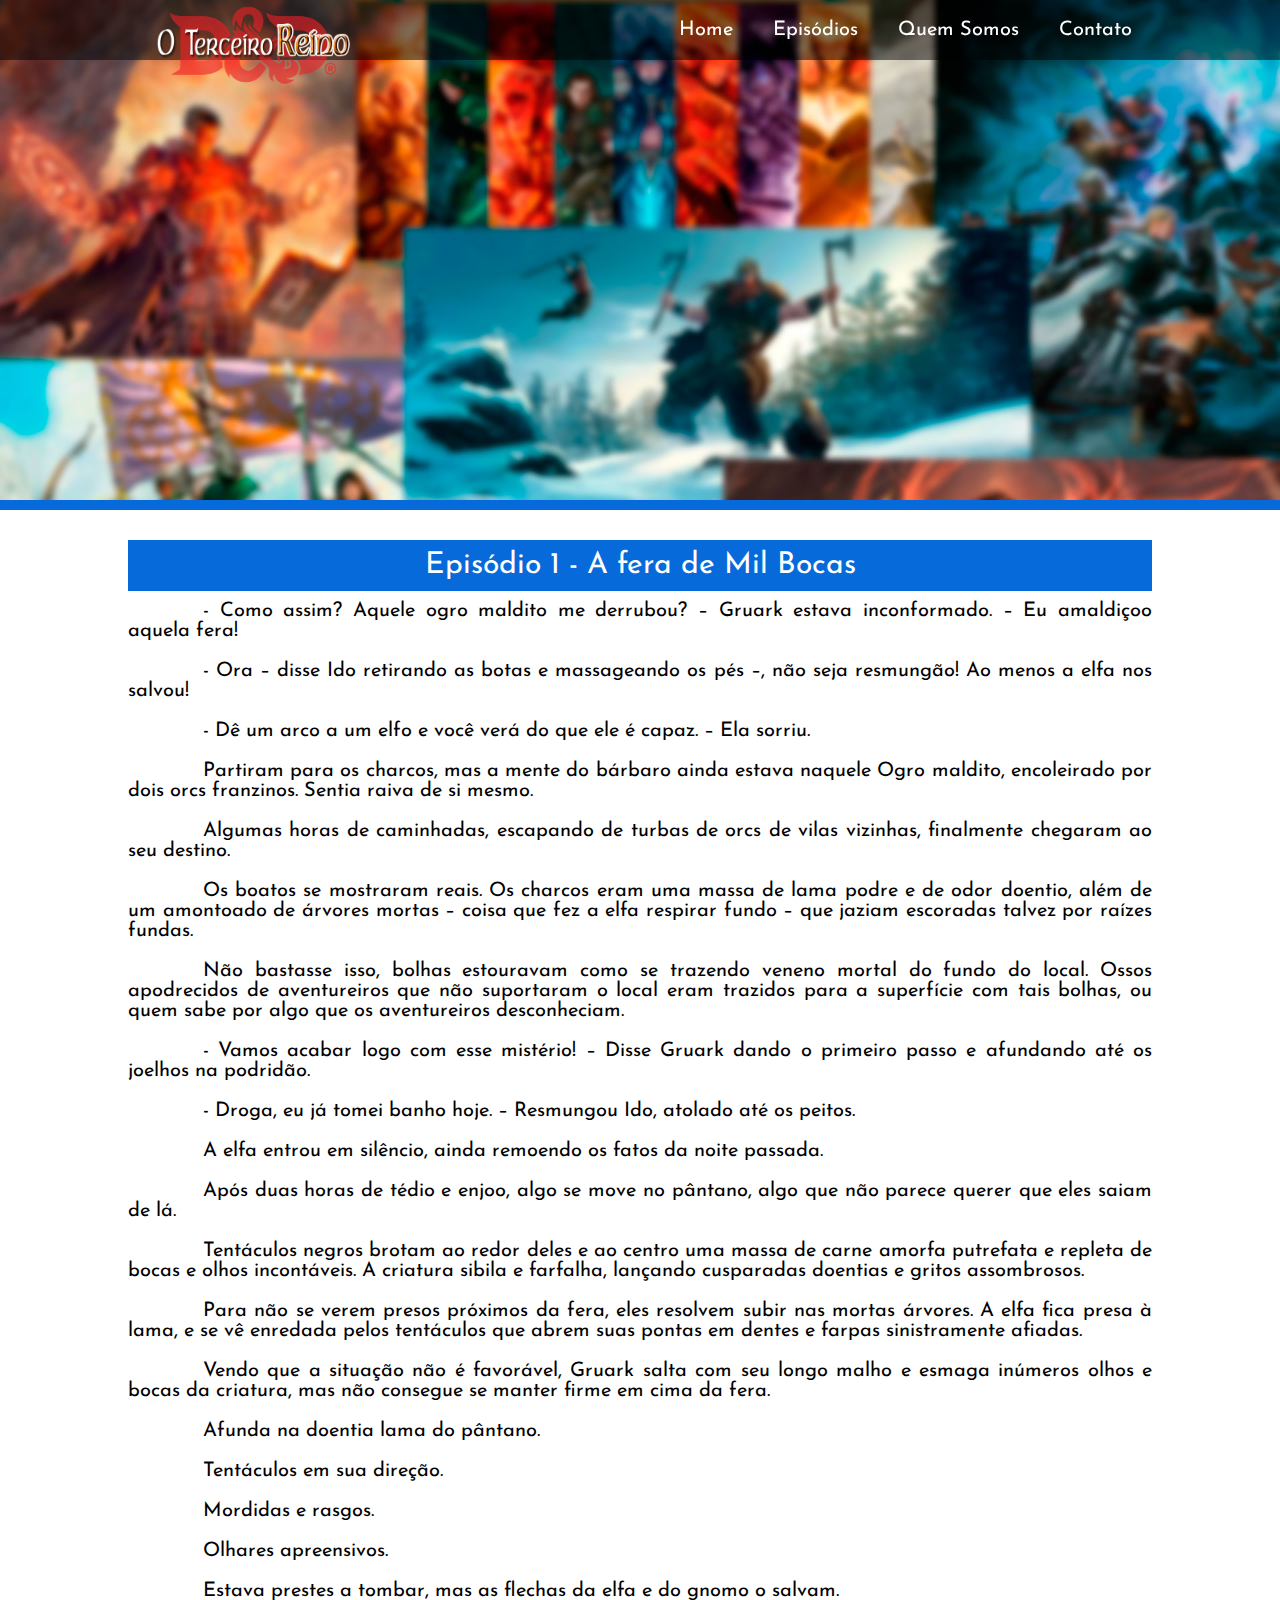
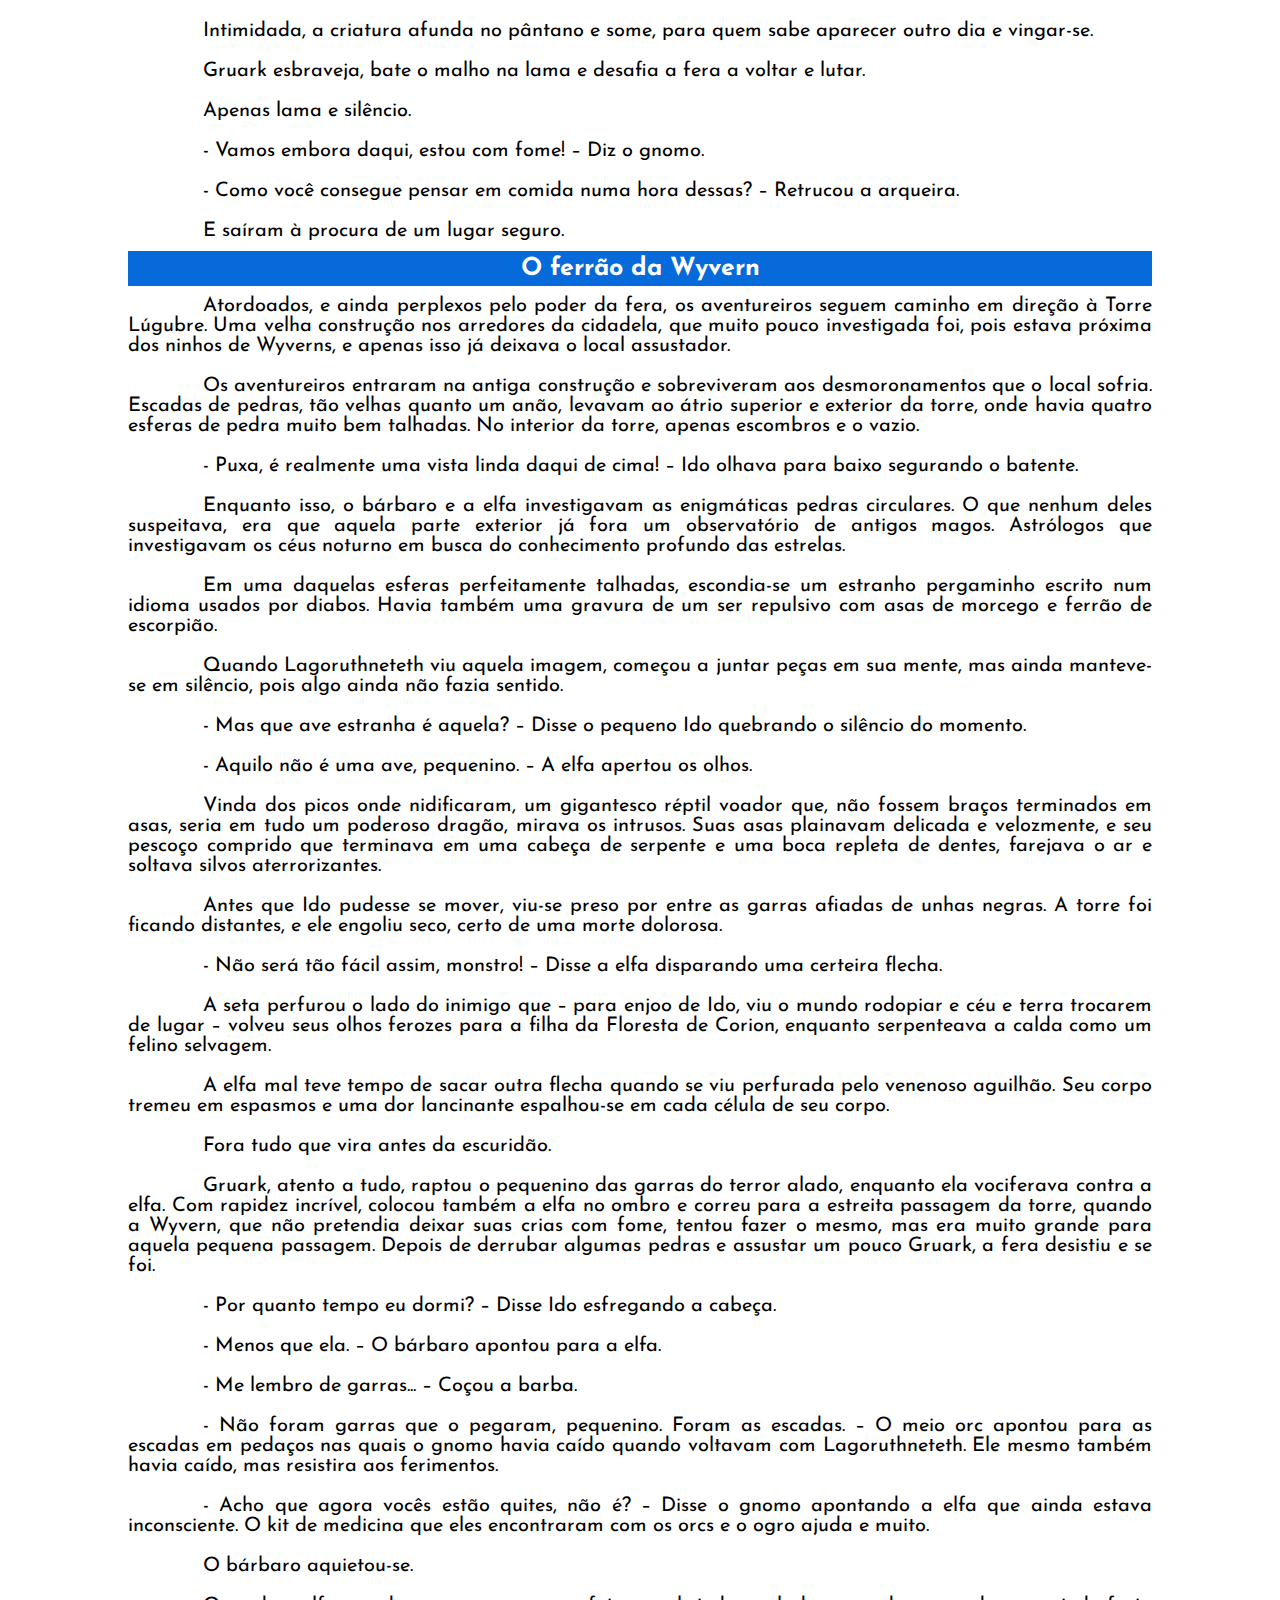
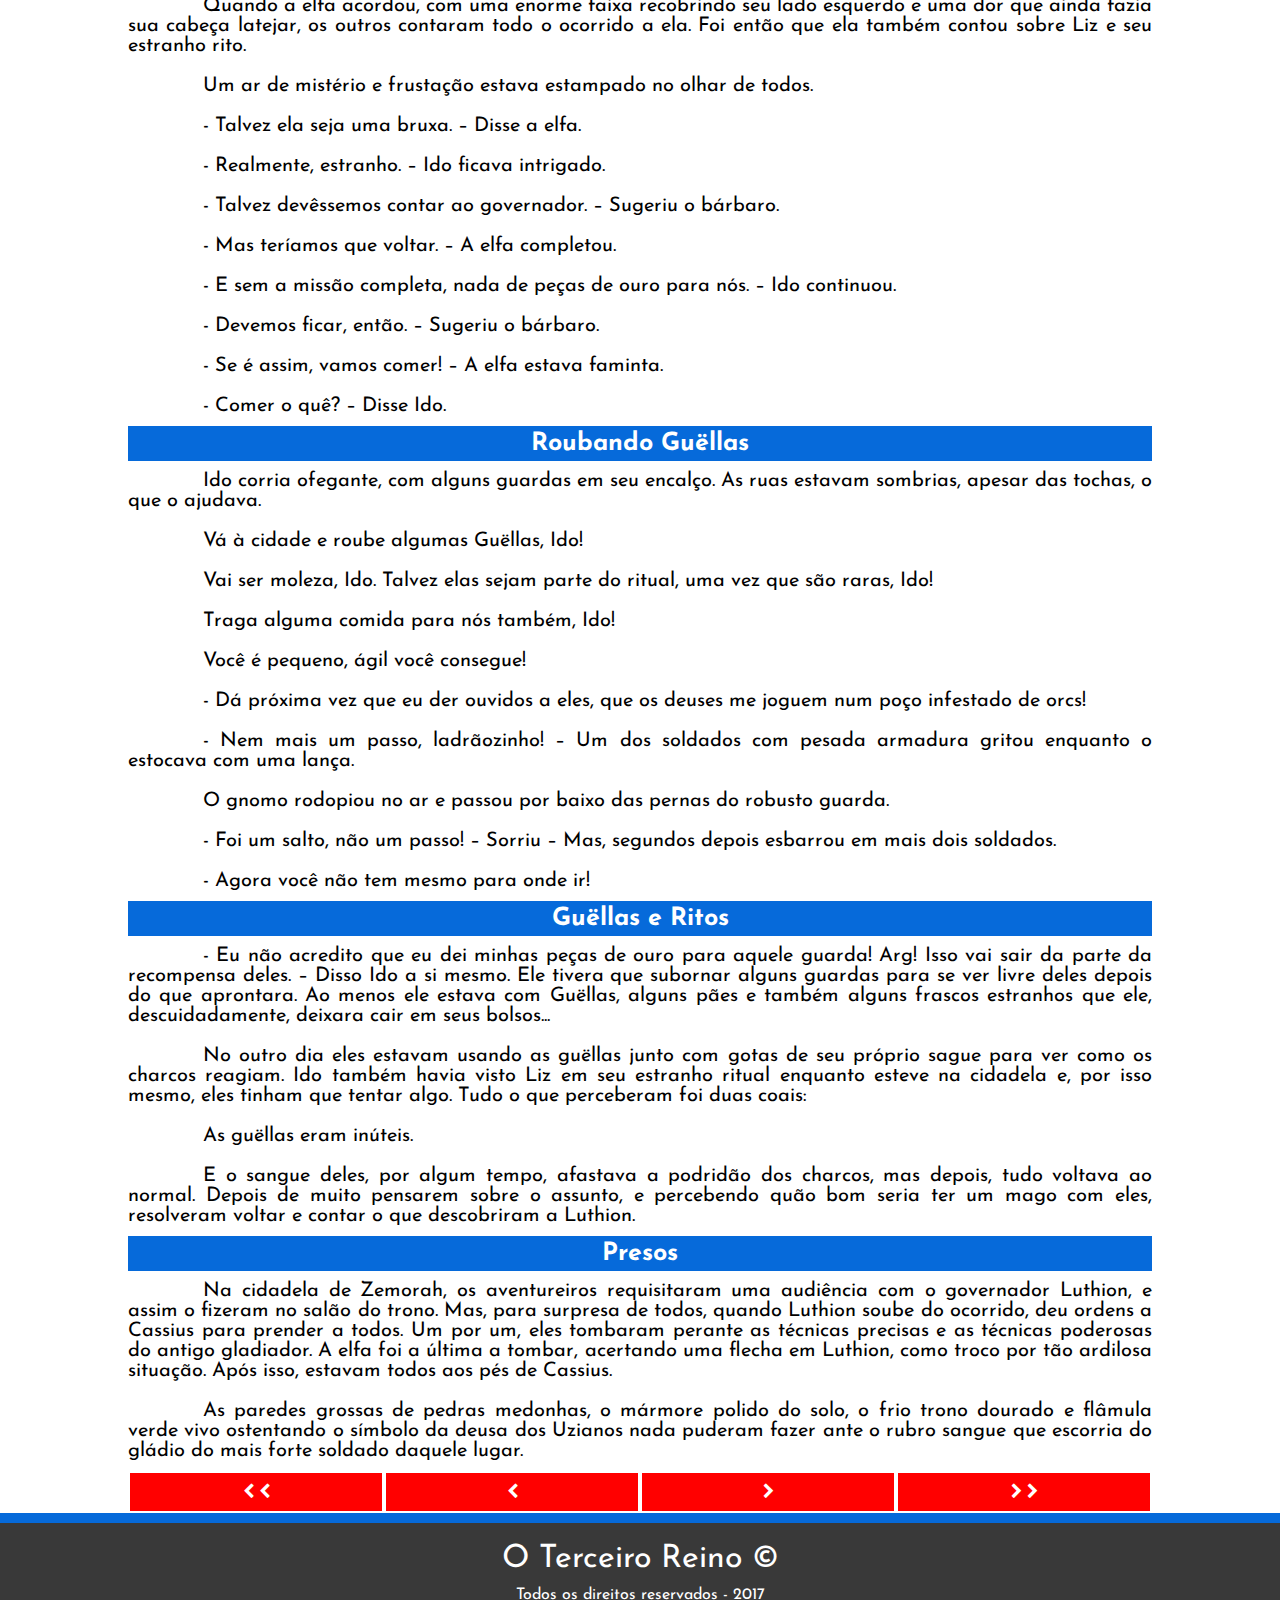
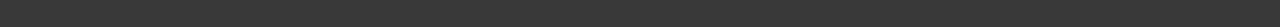
==== ep01.html @ 50aea0dc "Add files via upload" ====
<!DOCTYPE html>
<html lang="pt-br">
<head>
	<meta charset="UTF-8">
	<meta name="viewport" content="width=device-width, initial-scale=1, user-scalable=no">
	<meta name="theme-color" content="#b90000">

	<link rel="stylesheet" href="css/style.css">
	
	<script src="js/jquery-3.2.0.min.js"></script>
	<script src="js/javascript.js"></script>
	<script src="js/link-topo.js"></script>

	<link href="css/font-awesome.min.css" rel="stylesheet">

	<title>O Terceiro Reino - D&D</title>
</head>

<body>
	<section class="container" id="all">
		<header>
			<input type="checkbox" id="btn_menu">
			<label for="btn_menu"><div class="barrinha"></div><!--&#9776; Menu--></label>
			<a href="#"><img class="logo" src="images/logo2.png" title="Início" alt=""></a>
			<nav class="menu">
				<ul>
					<li><a href="index.html">Home</a></li>
					<li><a href="#">Episódios</a></li>
					<li><a href="quem-somos.html">Quem Somos</a></li>
					<li><a href="#">Contato</a></li>
				</ul>
			</nav>
			<div class="img-bg" data-speed="10"></div>
		</header>
		<div class="bar-div"></div>
		<section class="cont-1">
			<h1>Episódio 1 - A fera de Mil Bocas</h1>


			<p class="parag-1">- Como assim? Aquele ogro maldito me derrubou? – Gruark estava inconformado. – Eu amaldiçoo aquela fera!</p>
			<p class="parag-1">- Ora – disse Ido retirando as botas e massageando os pés –, não seja resmungão! Ao menos a elfa nos salvou!</p>
			<p class="parag-1">- Dê um arco a um elfo e você verá do que ele é capaz. – Ela sorriu.</p>
			<p class="parag-1">Partiram para os charcos, mas a mente do bárbaro ainda estava naquele Ogro maldito, encoleirado por dois orcs franzinos. Sentia raiva de si mesmo.</p>
			<p class="parag-1">Algumas horas de caminhadas, escapando de turbas de orcs de vilas vizinhas, finalmente chegaram ao seu destino.</p>
			<p class="parag-1">Os boatos se mostraram reais. Os charcos eram uma massa de lama podre e de odor doentio, além de um amontoado de árvores mortas – coisa que fez a elfa respirar fundo – que jaziam escoradas talvez por raízes fundas.</p>
			<p class="parag-1">Não bastasse isso, bolhas estouravam como se trazendo veneno mortal do fundo do local. Ossos apodrecidos de aventureiros que não suportaram o local eram trazidos para a superfície com tais bolhas, ou quem sabe por algo que os aventureiros desconheciam.</p>
			<p class="parag-1">- Vamos acabar logo com esse mistério! – Disse Gruark dando o primeiro passo e afundando até os joelhos na podridão.</p>
			<p class="parag-1">- Droga, eu já tomei banho hoje. – Resmungou Ido, atolado até os peitos.</p>
			<p class="parag-1">A elfa entrou em silêncio, ainda remoendo os fatos da noite passada.</p>
			<p class="parag-1">Após duas horas de tédio e enjoo, algo se move no pântano, algo que não parece querer que eles saiam de lá.</p>
			<p class="parag-1">Tentáculos negros brotam ao redor deles e ao centro uma massa de carne amorfa putrefata e repleta de bocas e olhos incontáveis. A criatura sibila e farfalha, lançando cusparadas doentias e gritos assombrosos.</p>
			<p class="parag-1">Para não se verem presos próximos da fera, eles resolvem subir nas mortas árvores. A elfa fica presa à lama, e se vê enredada pelos tentáculos que abrem suas pontas em dentes e farpas sinistramente afiadas.</p>
			<p class="parag-1">Vendo que a situação não é favorável, Gruark salta com seu longo malho e esmaga inúmeros olhos e bocas da criatura, mas não consegue se manter firme em cima da fera.</p>
			<p class="parag-1">Afunda na doentia lama do pântano.</p>
			<p class="parag-1">Tentáculos em sua direção.</p>
			<p class="parag-1">Mordidas e rasgos.</p>
			<p class="parag-1">Olhares apreensivos.</p>
			<p class="parag-1">Estava prestes a tombar, mas as flechas da elfa e do gnomo o salvam.</p>
			<p class="parag-1">Intimidada, a criatura afunda no pântano e some, para quem sabe aparecer outro dia e vingar-se.</p>
			<p class="parag-1">Gruark esbraveja, bate o malho na lama e desafia a fera a voltar e lutar.</p>
			<p class="parag-1">Apenas lama e silêncio.</p>
			<p class="parag-1">- Vamos embora daqui, estou com fome! – Diz o gnomo.</p>
			<p class="parag-1">- Como você consegue pensar em comida numa hora dessas? – Retrucou a arqueira.</p>
			<p class="parag-1">E saíram à procura de um lugar seguro.</p>
			
			<p class="parag-1 parag-2">O ferrão da Wyvern</p>
			
			<p class="parag-1">Atordoados, e ainda perplexos pelo poder da fera, os aventureiros seguem caminho em direção à Torre Lúgubre. Uma velha construção nos arredores da cidadela, que muito pouco investigada foi, pois estava próxima dos ninhos de Wyverns, e apenas isso já deixava o local assustador.</p>
			<p class="parag-1">Os aventureiros entraram na antiga construção e sobreviveram aos desmoronamentos que o local sofria. Escadas de pedras, tão velhas quanto um anão, levavam ao átrio superior e exterior da torre, onde havia quatro esferas de pedra muito bem talhadas. No interior da torre, apenas escombros e o vazio.</p>
			<p class="parag-1">- Puxa, é realmente uma vista linda daqui de cima! – Ido olhava para baixo segurando o batente.</p>
			<p class="parag-1">Enquanto isso, o bárbaro e a elfa investigavam as enigmáticas pedras circulares. O que nenhum deles suspeitava, era que aquela parte exterior já fora um observatório de antigos magos. Astrólogos que investigavam os céus noturno em busca do conhecimento profundo das estrelas.</p>
			<p class="parag-1">Em uma daquelas esferas perfeitamente talhadas, escondia-se um estranho pergaminho escrito num idioma usados por diabos. Havia também uma gravura de um ser repulsivo com asas de morcego e ferrão de escorpião.</p>
			<p class="parag-1">Quando Lagoruthneteth viu aquela imagem, começou a juntar peças em sua mente, mas ainda manteve-se em silêncio, pois algo ainda não fazia sentido.</p>
			<p class="parag-1">- Mas que ave estranha é aquela? – Disse o pequeno Ido quebrando o silêncio do momento.</p>
			<p class="parag-1">- Aquilo não é uma ave, pequenino. – A elfa apertou os olhos.</p>
			<p class="parag-1">Vinda dos picos onde nidificaram, um gigantesco réptil voador que, não fossem braços terminados em asas, seria em tudo um poderoso dragão, mirava os intrusos. Suas asas plainavam delicada e velozmente, e seu pescoço comprido que terminava em uma cabeça de serpente e uma boca repleta de dentes, farejava o ar e soltava silvos aterrorizantes.</p>
			<p class="parag-1">Antes que Ido pudesse se mover, viu-se preso por entre as garras afiadas de unhas negras. A torre foi ficando distantes, e ele engoliu seco, certo de uma morte dolorosa.</p>
			<p class="parag-1">- Não será tão fácil assim, monstro! – Disse a elfa disparando uma certeira flecha.</p>
			<p class="parag-1">A seta perfurou o lado do inimigo que – para enjoo de Ido, viu o mundo rodopiar e céu e terra trocarem de lugar – volveu seus olhos ferozes para a filha da Floresta de Corion, enquanto serpenteava a calda como um felino selvagem.</p>
			<p class="parag-1">A elfa mal teve tempo de sacar outra flecha quando se viu perfurada pelo venenoso aguilhão. Seu corpo tremeu em espasmos e uma dor lancinante espalhou-se em cada célula de seu corpo.</p>
			<p class="parag-1">Fora tudo que vira antes da escuridão.</p>
			<p class="parag-1">Gruark, atento a tudo, raptou o pequenino das garras do terror alado, enquanto ela vociferava contra a elfa. Com rapidez incrível, colocou também a elfa no ombro e correu para a estreita passagem da torre, quando a Wyvern, que não pretendia deixar suas crias com fome, tentou fazer o mesmo, mas era muito grande para aquela pequena passagem. Depois de derrubar algumas pedras e assustar um pouco Gruark, a fera desistiu e se foi.</p>
			<p class="parag-1">- Por quanto tempo eu dormi? – Disse Ido esfregando a cabeça.</p>
			<p class="parag-1">- Menos que ela. – O bárbaro apontou para a elfa.</p>
			<p class="parag-1">- Me lembro de garras... – Coçou a barba.</p>
			<p class="parag-1">- Não foram garras que o pegaram, pequenino. Foram as escadas. – O meio orc apontou para as escadas em pedaços nas quais o gnomo havia caído quando voltavam com Lagoruthneteth. Ele mesmo também havia caído, mas resistira aos ferimentos.</p>
			<p class="parag-1">- Acho que agora vocês estão quites, não é? – Disse o gnomo apontando a elfa que ainda estava inconsciente. O kit de medicina que eles encontraram com os orcs e o ogro ajuda e muito.</p>
			<p class="parag-1">O bárbaro aquietou-se.</p>
			<p class="parag-1">Quando a elfa acordou, com uma enorme faixa recobrindo seu lado esquerdo e uma dor que ainda fazia sua cabeça latejar, os outros contaram todo o ocorrido a ela. Foi então que ela também contou sobre Liz e seu estranho rito.</p>
			<p class="parag-1">Um ar de mistério e frustação estava estampado no olhar de todos.</p>
			<p class="parag-1">- Talvez ela seja uma bruxa. – Disse a elfa.</p>
			<p class="parag-1">- Realmente, estranho. – Ido ficava intrigado.</p>
			<p class="parag-1">- Talvez devêssemos contar ao governador. – Sugeriu o bárbaro.</p>
			<p class="parag-1">- Mas teríamos que voltar. – A elfa completou.</p>
			<p class="parag-1">- E sem a missão completa, nada de peças de ouro para nós. – Ido continuou.</p>
			<p class="parag-1">- Devemos ficar, então. – Sugeriu o bárbaro.</p>
			<p class="parag-1">- Se é assim, vamos comer! – A elfa estava faminta.</p>
			<p class="parag-1">- Comer o quê? – Disse Ido.</p>
			
			<p class="parag-1 parag-2">Roubando Guëllas</p>
			
			<p class="parag-1">Ido corria ofegante, com alguns guardas em seu encalço. As ruas estavam sombrias, apesar das tochas, o que o ajudava.</p>
			<p class="parag-1">Vá à cidade e roube algumas Guëllas, Ido!</p>
			<p class="parag-1">Vai ser moleza, Ido. Talvez elas sejam parte do ritual, uma vez que são raras, Ido!</p>
			<p class="parag-1">Traga alguma comida para nós também, Ido!</p>
			<p class="parag-1">Você é pequeno, ágil você consegue!</p>
			<p class="parag-1">- Dá próxima vez que eu der ouvidos a eles, que os deuses me joguem num poço infestado de orcs!</p>
			<p class="parag-1">- Nem mais um passo, ladrãozinho! – Um dos soldados com pesada armadura gritou enquanto o estocava com uma lança.</p>
			<p class="parag-1">O gnomo rodopiou no ar e passou por baixo das pernas do robusto guarda.</p>
			<p class="parag-1">- Foi um salto, não um passo! – Sorriu – Mas, segundos depois esbarrou em mais dois soldados.</p>
			<p class="parag-1">- Agora você não tem mesmo para onde ir!</p>
			
			<p class="parag-1 parag-2">Guëllas e Ritos</p>
			
			<p class="parag-1">- Eu não acredito que eu dei minhas peças de ouro para aquele guarda! Arg! Isso vai sair da parte da recompensa deles. – Disso Ido a si mesmo. Ele tivera que subornar alguns guardas para se ver livre deles depois do que aprontara. Ao menos ele estava com Guëllas, alguns pães e também alguns frascos estranhos que ele, descuidadamente, deixara cair em seus bolsos...</p>
			<p class="parag-1">No outro dia eles estavam usando as guëllas junto com gotas de seu próprio sague para ver como os charcos reagiam. Ido também havia visto Liz em seu estranho ritual enquanto esteve na cidadela e, por isso mesmo, eles tinham que tentar algo. Tudo o que perceberam foi duas coais:</p>
			<p class="parag-1">As guëllas eram inúteis.</p>
			<p class="parag-1">E o sangue deles, por algum tempo, afastava a podridão dos charcos, mas depois, tudo voltava ao normal. Depois de muito pensarem sobre o assunto, e percebendo quão bom seria ter um mago com eles, resolveram voltar e contar o que descobriram a Luthion.</p>
			
			<p class="parag-1 parag-2">Presos</p>
			
			<p class="parag-1">Na cidadela de Zemorah, os aventureiros requisitaram uma audiência com o governador Luthion, e assim o fizeram no salão do trono. Mas, para surpresa de todos, quando Luthion soube do ocorrido, deu ordens a Cassius para prender a todos. Um por um, eles tombaram perante as técnicas precisas e as técnicas poderosas do antigo gladiador. A elfa foi a última a tombar, acertando uma flecha em Luthion, como troco por tão ardilosa situação. Após isso, estavam todos aos pés de Cassius.</p>
			<p class="parag-1">As paredes grossas de pedras medonhas, o mármore polido do solo, o frio trono dourado e flâmula verde vivo ostentando o símbolo da deusa dos Uzianos nada puderam fazer ante o rubro sangue que escorria do gládio do mais forte soldado daquele lugar.</p>

<!-- ========ANUNCIO 1 ===========================-->
			<div class="ad-1">
			<script async src="//pagead2.googlesyndication.com/pagead/js/adsbygoogle.js"></script>
				<!-- anuncio-3r-1 -->
				<ins class="adsbygoogle"
				     style="display:block"
				     data-ad-client="ca-pub-7145956446323439"
				     data-ad-slot="9994395283"
				     data-ad-format="auto"></ins>
				<script>
				(adsbygoogle = window.adsbygoogle || []).push({});
				</script>
			</div>

<!--============ COMANDOS DIRECIONAIS DOS EPISODIOS -================== -->
			<nav class="controle">
				<ul>
					<li>
						<a href="ep01.html">
							<i class="fa fa-chevron-left" aria-hidden="true"></i>
							<i class="fa fa-chevron-left" aria-hidden="true"></i>
						</a>
					</li>
					<li>
						<a href="#">
							<i class="fa fa-chevron-left" aria-hidden="true"></i>
						</a>
					</li>
					<li>
						<a href="ep02.html">
							<i class="fa fa-chevron-right" aria-hidden="true"></i>
						</a>
					</li>
					<li>
						<a href="#">
							<i class="fa fa-chevron-right" aria-hidden="true"></i>
							<i class="fa fa-chevron-right" aria-hidden="true"></i>
						</a>
					</li>
				</ul>
			</nav>


<!--====== BOTÃO PARA IR PARA O TOPO =================================== -->
			<div class="btn-voltar">
				<a href="#" class="btn-voltar-link"><i class="fa fa-arrow-up" aria-hidden="true"></i></a>
			</div>
		</section>

		<footer class="rodape">
		<div class="bar-div"></div>
			<h1 class="text-rodape">O Terceiro Reino ©
			<br><span>Todos os direitos reservados - 2017</span></h1>
		

		</footer>

	</section>
</body>
</html>
---- css/style.css ----
@import url("https://fonts.googleapis.com/css?family=Josefin+Sans");
@import url("https://fonts.googleapis.com/css?family=Exo+2");
.logo {
  position: fixed;
  z-index: 1000;
  width: 250px;
  padding: 5px 0;
  left: 10%; }

#btn_menu {
  display: none; }

header label {
  font-size: 20px;
  font-family: "Josefin Sans", sans-serif;
  display: none; }

.menu {
  position: fixed;
  background-color: rgba(0, 0, 0, 0.5);
  width: 100%;
  z-index: 2; }
  .menu ul {
    width: 90%;
    list-style: none;
    margin: 0;
    padding: 0;
    display: flex;
    justify-content: flex-end; }
    .menu ul li a {
      color: #fff;
      text-decoration: none;
      padding: 20px 20px;
      display: block;
      font-family: "Josefin Sans", sans-serif;
      font-size: 20px; }
    .menu ul li a:hover {
      background-color: #fff;
      color: #000; }

.selected a {
  background-color: #000; }

.bar-div {
  width: 100%;
  height: 10px;
  background-color: #066ada; }

.img-bg {
  width: 100%;
  height: 500px;
  background-color: blue;
  background-image: url(../images/bg.jpg);
  background-size: 100%;
  background-attachment: fixed;
  background-repeat: repeat; }

.cont-1 {
  margin: 0 auto;
  width: 80%;
  height: 100%;
  padding: 30px 0 0 0; }
  .cont-1 h1 {
    font-weight: normal;
    margin: 0 auto;
    width: 100%;
    background-color: #066ada;
    padding: 10px 0;
    text-align: center;
    font-family: "Josefin Sans", sans-serif;
    font-size: 30px;
    color: #fff; }
  .cont-1 .ad-1 {
    z-index: 0;
    width: 100%; }
  .cont-1 .parag-1 {
    padding: 10px 0 10px 0;
    text-align: justify;
    text-indent: 75px;
    font-family: "Josefin Sans", sans-serif;
    font-size: 20px; }
  .cont-1 .parag-2 {
    padding: 5px 0;
    font-size: 25px;
    font-weight: bold;
    text-indent: 0;
    text-align: center;
    background-color: #066ada;
    color: #fff; }
  .cont-1 .btn-voltar {
    z-index: 100000;
    position: fixed;
    width: 130px;
    height: 50px;
    background-color: rgba(255, 0, 0, 0.5);
    border-radius: 5px;
    bottom: 4%;
    right: 3%;
    display: none; }
  .cont-1 .btn-voltar:hover {
    background-color: #f90;
    box-shadow: 1px 1px 5px #000; }
  .cont-1 .btn-voltar-link {
    display: block;
    width: 100%;
    height: 100%;
    line-height: 50px;
    text-align: center;
    color: #fff;
    text-decoration: none;
    font-size: 0.8em; }

.persona {
  width: 30.5%;
  margin: 2% 0 2% 2%;
  border: 1px #ededed solid;
  height: 500px;
  display: inline-block;
  float: left;
  text-align: center;
  color: #000;
  cursor: pointer; }
  .persona h2 {
    padding: 10px 0;
    font-family: "Josefin Sans", sans-serif; }
    .persona h2 span {
      font-family: "Josefin Sans", sans-serif;
      font-size: 10px; }
      .persona h2 span a {
        color: #066ada;
        text-decoration: none;
        font-family: "Josefin Sans", sans-serif;
        font-size: 10px; }
      .persona h2 span a:hover {
        color: #f90;
        text-decoration: underline; }
  .persona img {
    border: 3px solid #fff;
    width: 90%;
    transition: 0;
    box-shadow: 1px 1px 10px #000; }
  .persona p {
    text-align: justify;
    font-size: 18px;
    padding: 0 5%;
    font-family: "Josefin Sans", sans-serif; }
    .persona p span a {
      color: #066ada;
      text-decoration: none;
      font-weight: bold;
      font-family: "Exo 2", sans-serif;
      text-transform: uppercase;
      text-align: right;
      font-size: 12px; }
    .persona p span a:hover {
      color: #f90;
      text-decoration: underline; }

.persona:hover {
  box-shadow: 1px 1px 10px #000;
  border: 1px #fff solid;
  color: #fff; }
  .persona:hover img {
    border: 3px solid #fff; }
  .persona:hover a {
    color: #fff; }

.persona-bg {
  width: 75%;
  border-radius: 10px;
  overflow: hidden;
  margin: 20px auto; }
  .persona-bg img {
    float: left;
    width: 100%; }

.persona-1:hover {
  background-color: grey;
  color: #fff; }

.persona-2:hover {
  background-color: blue;
  color: #fff; }

.persona-3:hover {
  background-color: purple;
  color: #fff; }

.persona-4:hover {
  background-color: green; }

.persona-5:hover {
  background-color: grey; }

.persona-6:hover {
  background-color: orange; }

@media screen and (min-width: 768px) and (max-width: 1000px) {
  .logo {
    top: 15%;
    position: absolute;
    width: 90%; } }
@media screen and (min-width: 0px) and (max-width: 768px) {
  .logo {
    top: 10%;
    position: absolute;
    width: 90%; }

  header label {
    z-index: 100000;
    display: block;
    background-color: #b90000;
    padding: 20px;
    cursor: pointer; }
    header label .barrinha {
      width: 20px;
      height: 3px;
      background-color: #000;
      position: absolute;
      background-color: #fff;
      transition: all 0.3s linear; }
    header label .barrinha:after {
      position: absolute;
      content: "";
      width: 20px;
      height: 3px;
      top: 5px;
      left: 0;
      background-color: #fff;
      transition: all 0.3s linear; }
    header label .barrinha:before {
      position: absolute;
      content: "";
      width: 20px;
      height: 3px;
      top: -5px;
      left: 0;
      background-color: #fff;
      transition: all 0.3s linear; }

  .menu {
    background-color: rgba(0, 0, 0, 0.5);
    position: relative;
    z-index: 1000; }
    .menu ul {
      position: absolute;
      width: 100%;
      flex-direction: column;
      margin-left: -100%;
      transition: 0.2s; }
      .menu ul li a {
        text-align: center;
        background-color: rgba(185, 0, 0, 0.8); }

  #btn_menu:checked ~ .menu ul {
    margin-left: 0; }

  #btn_menu:checked ~ label .barrinha {
    background-color: transparent; }

  #btn_menu:checked ~ label .barrinha:before {
    transform: translate(0px, 5px) rotate(45deg); }

  #btn_menu:checked ~ label .barrinha:after {
    transform: translate(0px, -5px) rotate(-45deg); }

  .img-bg {
    width: 100%;
    height: 300px;
    background-size: 100%;
    background-attachment: fixed;
    background-position: top; }

  .cont-1 {
    margin: 0 auto;
    width: 90%;
    height: 100%;
    padding: 30px 0 0 0; }
    .cont-1 .btn-voltar {
      width: 10%;
      height: 100px;
      bottom: 4%;
      right: 0;
      border-top-left-radius: 5px;
      border-bottom-left-radius: 5px;
      border-top-right-radius: 0;
      border-bottom-right-radius: 0; }
    .cont-1 .btn-voltar-link {
      font-size: 0.8em;
      line-height: 100px; }

  .persona {
    width: 300px;
    height: 100%; } }
.rodape {
  width: 100%;
  background-color: #393939;
  clear: both; }
  .rodape .text-rodape {
    font-family: "Josefin Sans", sans-serif;
    color: #fff;
    text-align: center;
    padding: 20px;
    font-weight: normal; }
    .rodape .text-rodape span {
      font-family: "Josefin Sans", sans-serif;
      font-size: 16px; }

#cont-avatar-1 {
  margin: 50px 0 0 0; }

.cont-avatar {
  margin: 10px 0;
  width: 100%;
  height: auto; }
  .cont-avatar .cont-img, .cont-avatar .cont-txt {
    display: block;
    float: left; }
    .cont-avatar .cont-img img, .cont-avatar .cont-txt img {
      width: 100%;
      box-shadow: 1px 1px 10px #000;
      border-radius: 10px; }
  .cont-avatar .cont-img {
    width: 25%; }
  .cont-avatar .cont-txt {
    width: 71%;
    padding: 0 2%; }
    .cont-avatar .cont-txt h2 {
      font-family: "Josefin Sans", sans-serif; }
    .cont-avatar .cont-txt p {
      margin: 10px 0;
      font-family: "Josefin Sans", sans-serif;
      font-size: 20px; }

.clear {
  clear: both; }

@media screen and (min-width: 0px) and (max-width: 768px) {
  .cont-avatar .cont-txt h2 {
    text-align: center;
    background-color: #383838;
    color: #fff;
    font-weight: normal;
    padding: 10px 0;
    font-size: 18px; }
  .cont-avatar .cont-txt p {
    font-size: 18px; } }
.video-sessao {
  margin: 0 auto;
  width: 80%;
  height: 300px;
  background-color: red; }

#video-sessao {
  width: 100%;
  height: 100%; }

.controle ul {
  width: 100%;
  list-style: none;
  margin: 0;
  padding: 0;
  display: flex;
  justify-content: flex-end; }
  .controle ul li {
    width: 25%;
    margin: 2px; }
    .controle ul li a {
      color: #fff;
      padding: 10px 0;
      text-align: center;
      text-decoration: none;
      display: block;
      font-family: "Josefin Sans", sans-serif;
      background-color: red; }
    .controle ul li a:hover {
      background-color: rgba(255, 0, 0, 0.5);
      color: #000; }

* {
  padding: 0;
  margin: 0;
  font-family: arial; }

/*# sourceMappingURL=style.css.map */
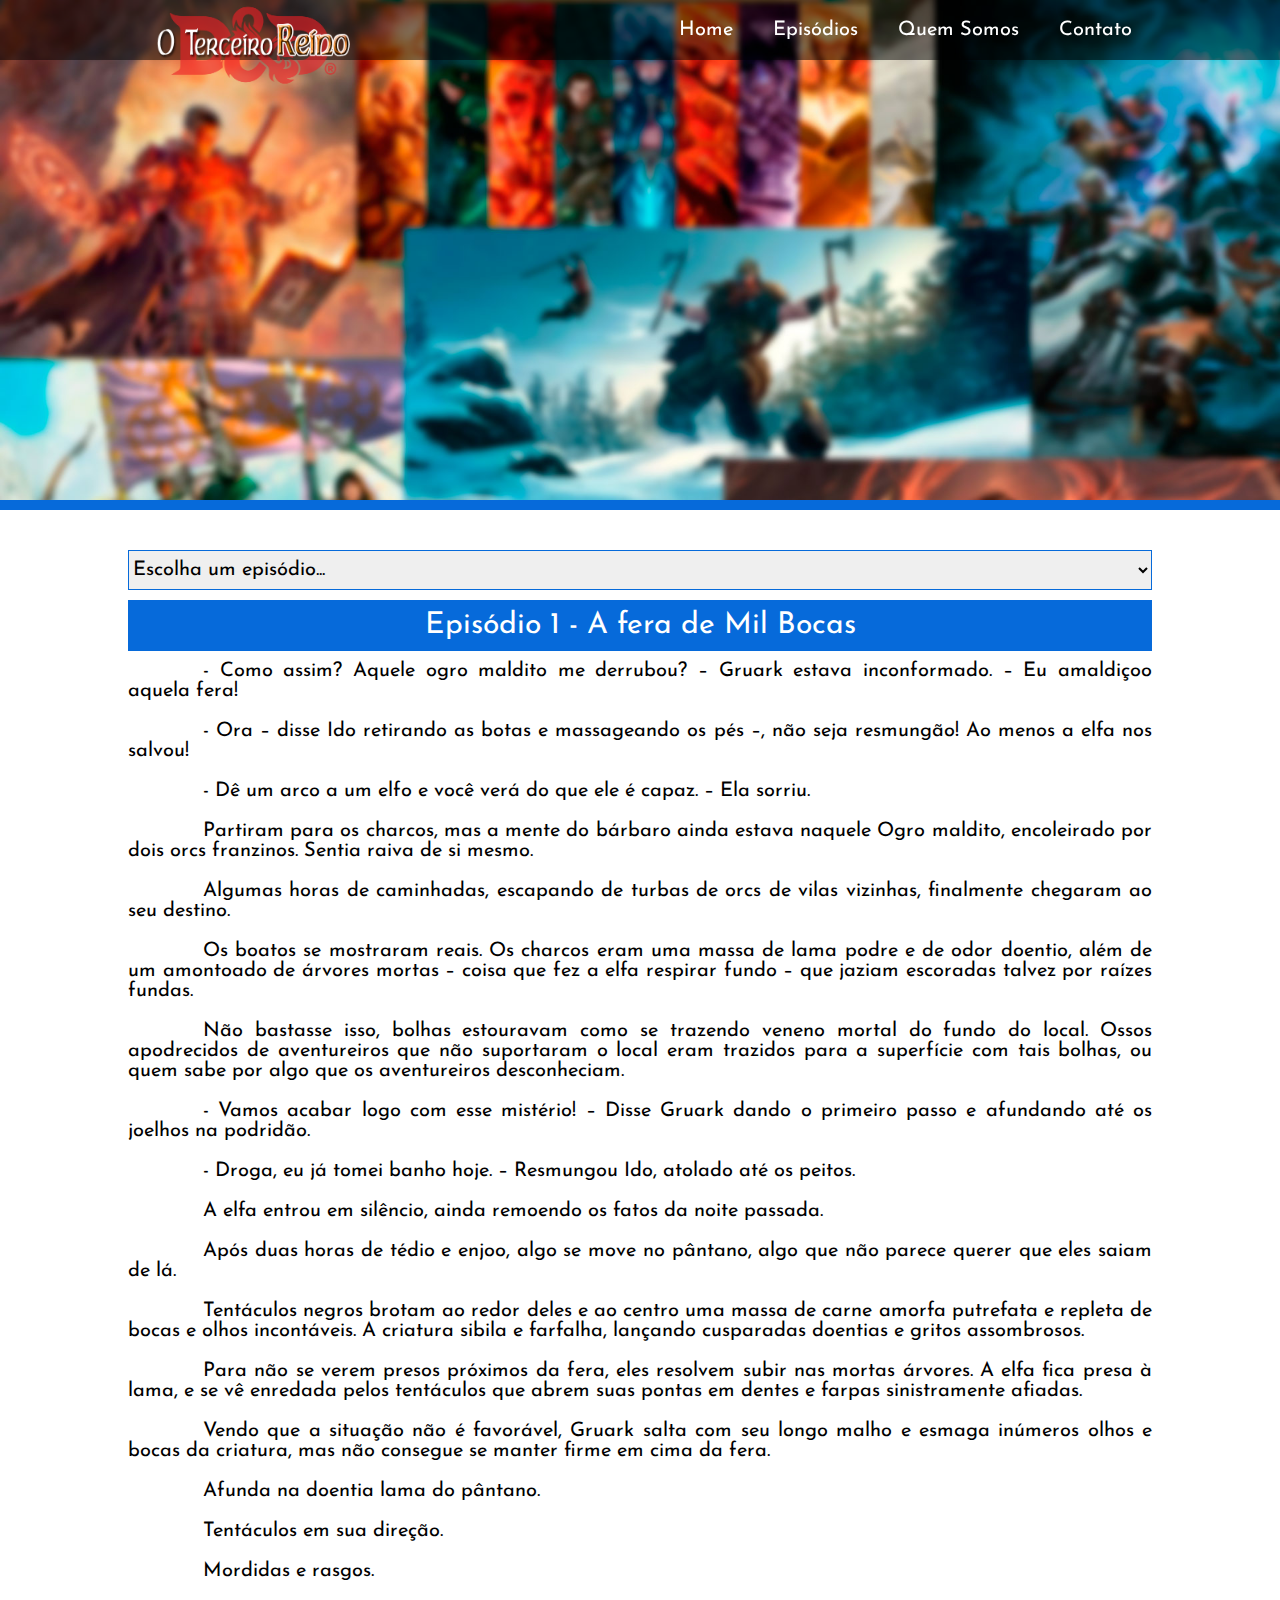
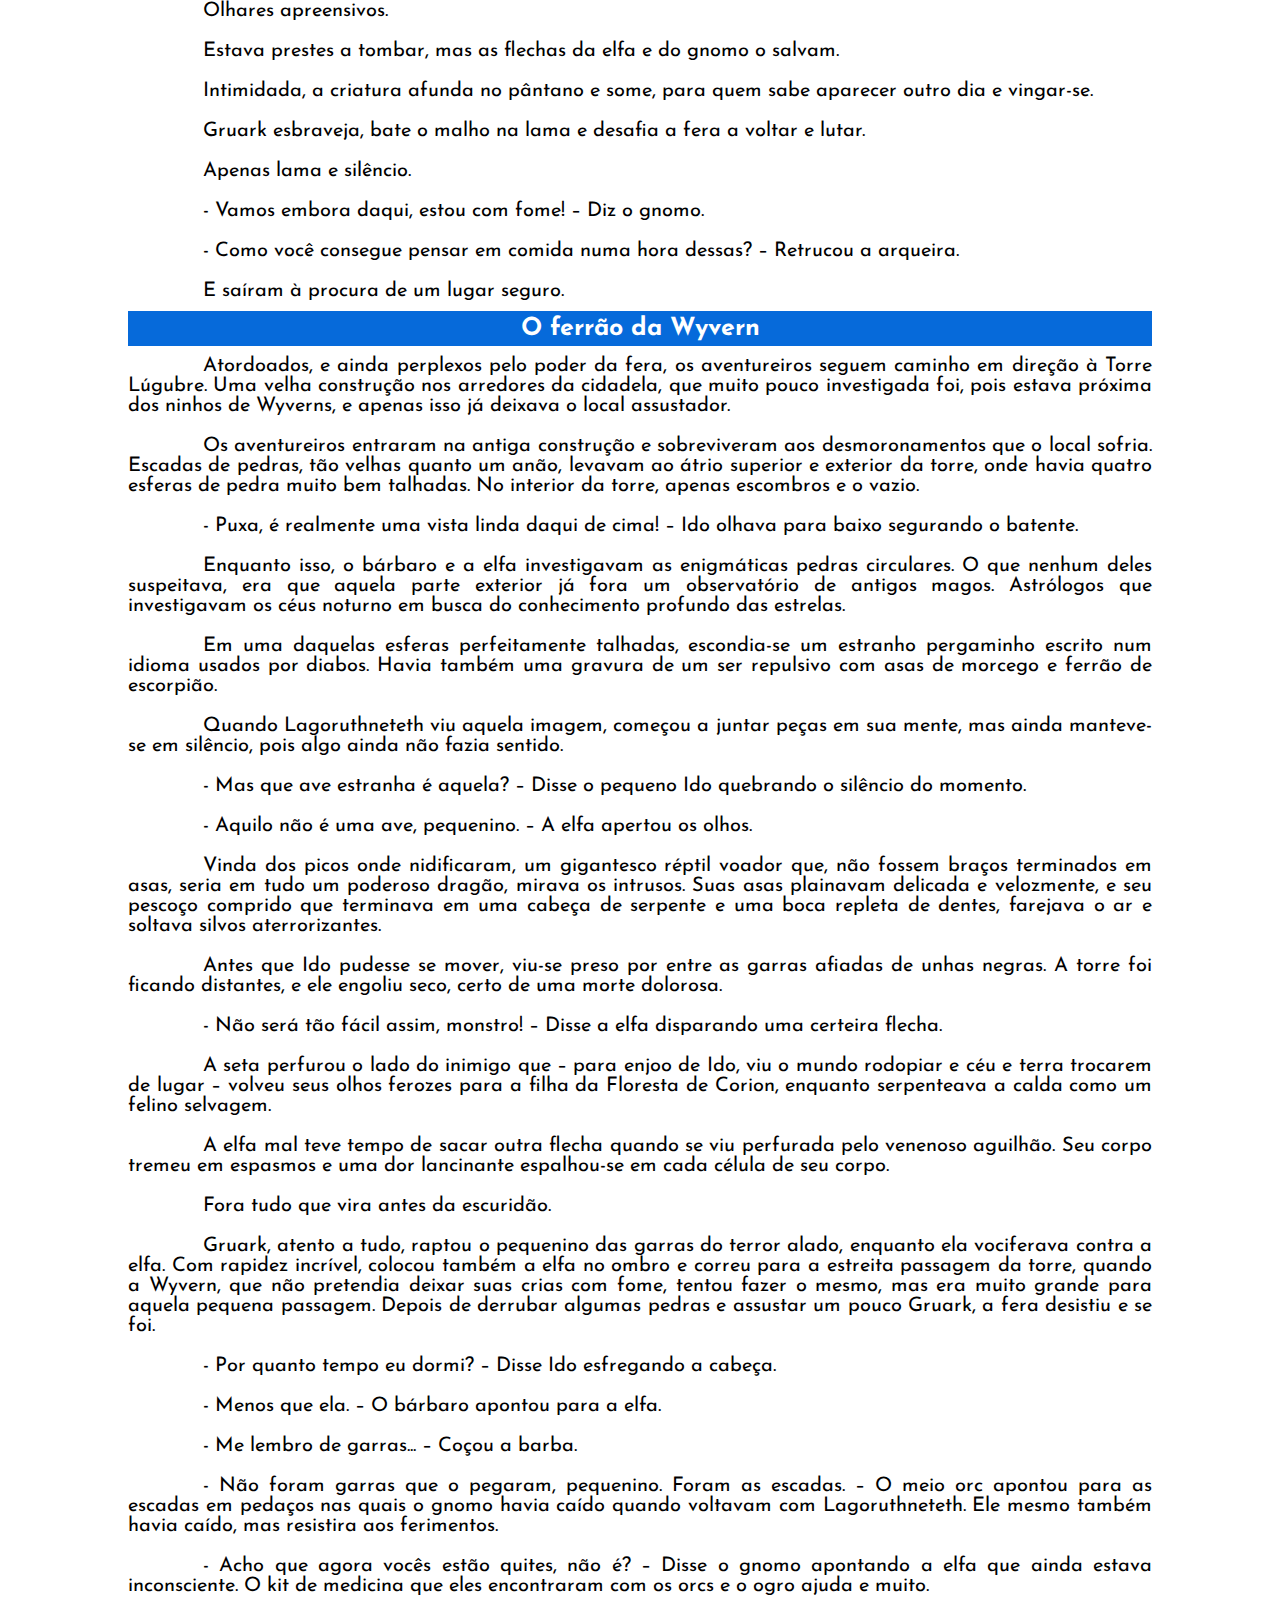
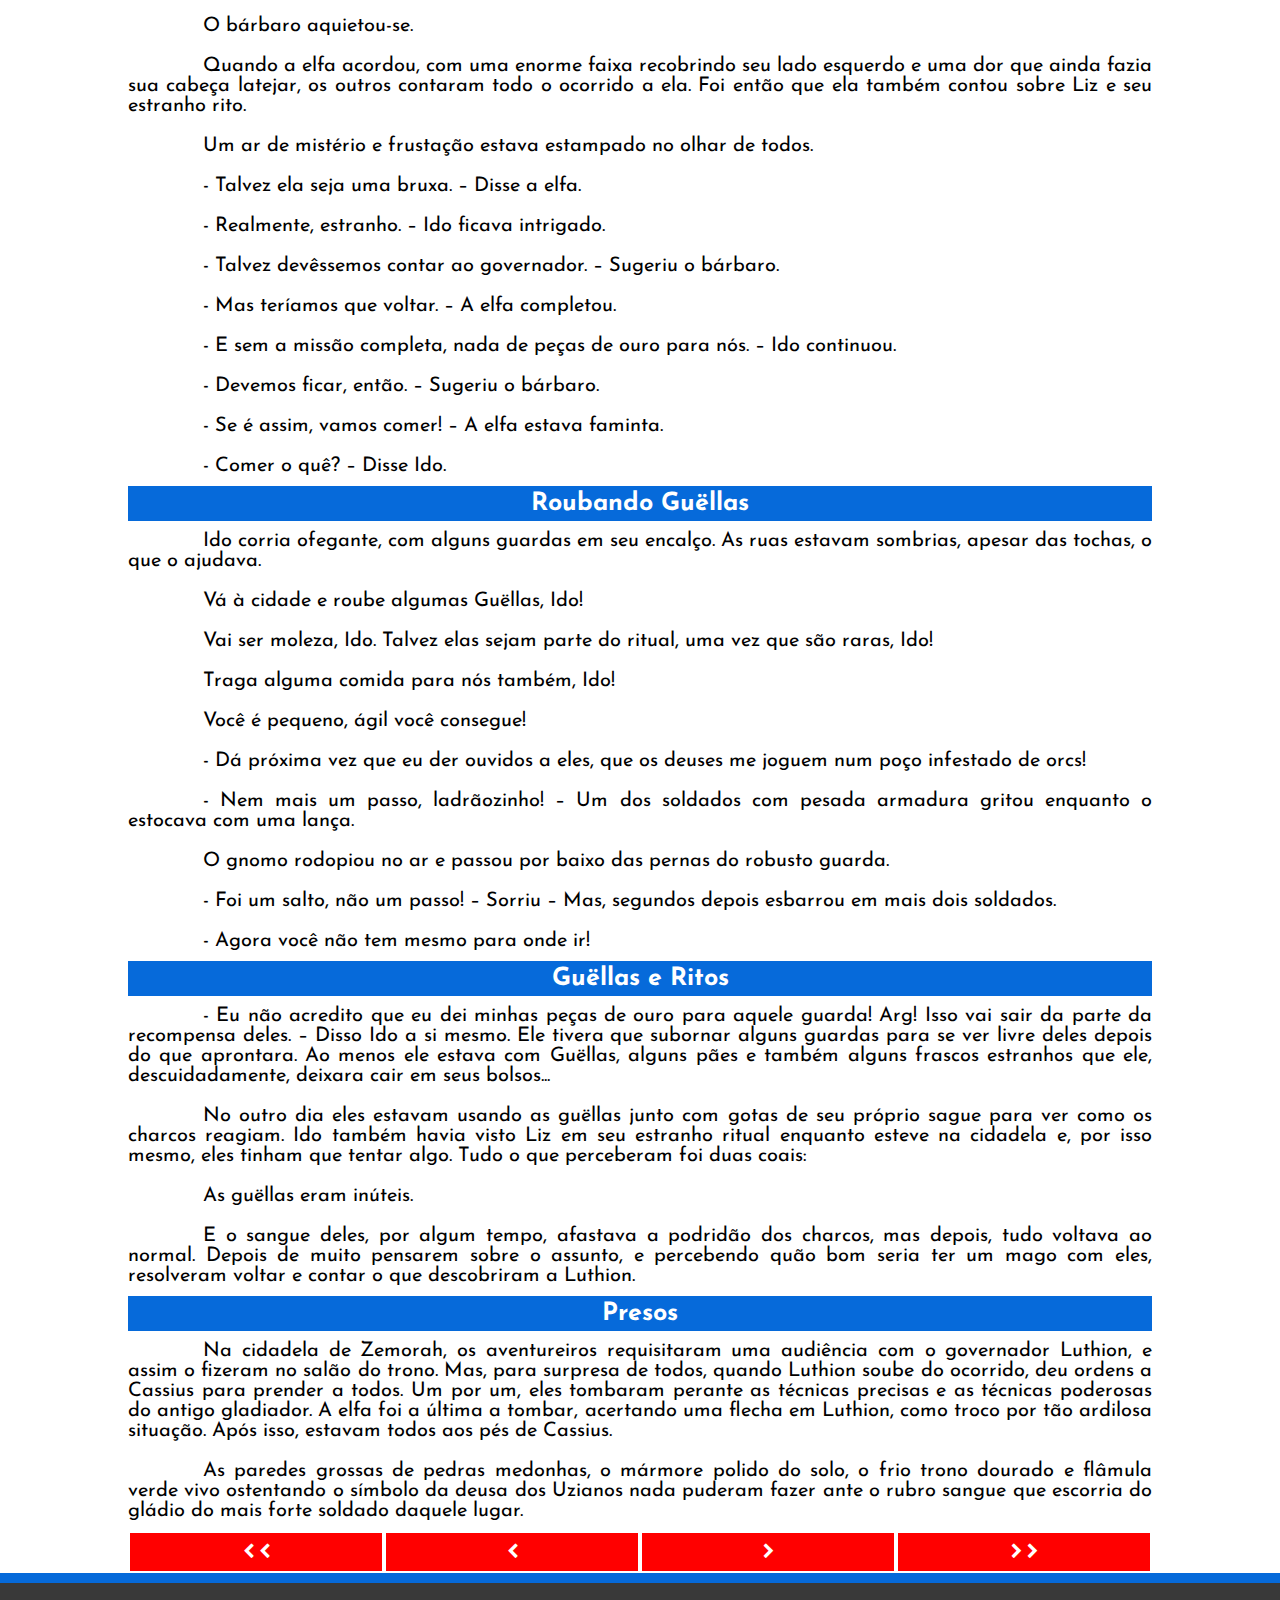
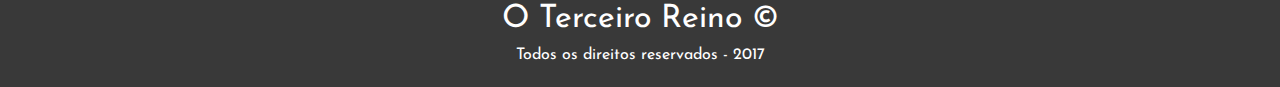
==== commit b9617a24: "Add files via upload" ====
--- a/ep01.html
+++ b/ep01.html
@@ -34,8 +34,14 @@
 		</header>
 		<div class="bar-div"></div>
 		<section class="cont-1">
+			
+			<select id="lista-eps">
+				<option value="">Escolha um episódio...</option>
+				<option value="ep01.html">Episódio 1 - A fera de Mil Bocas</option>
+				<option value="ep02.html">Episódio 2 - Título do Episódio</option>
+			</select>
+
 			<h1>Episódio 1 - A fera de Mil Bocas</h1>
-
 
 			<p class="parag-1">- Como assim? Aquele ogro maldito me derrubou? – Gruark estava inconformado. – Eu amaldiçoo aquela fera!</p>
 			<p class="parag-1">- Ora – disse Ido retirando as botas e massageando os pés –, não seja resmungão! Ao menos a elfa nos salvou!</p>
--- a/css/style.css
+++ b/css/style.css
@@ -377,6 +377,16 @@
       background-color: rgba(255, 0, 0, 0.5);
       color: #000; }
 
+#lista-eps {
+  width: 100%;
+  height: 40px;
+  margin: 10px 0;
+  font-family: "Josefin Sans", sans-serif;
+  font-size: 20px;
+  border: 1px solid #066ada; }
+  #lista-eps option {
+    font-family: "Josefin Sans", sans-serif; }
+
 * {
   padding: 0;
   margin: 0;
